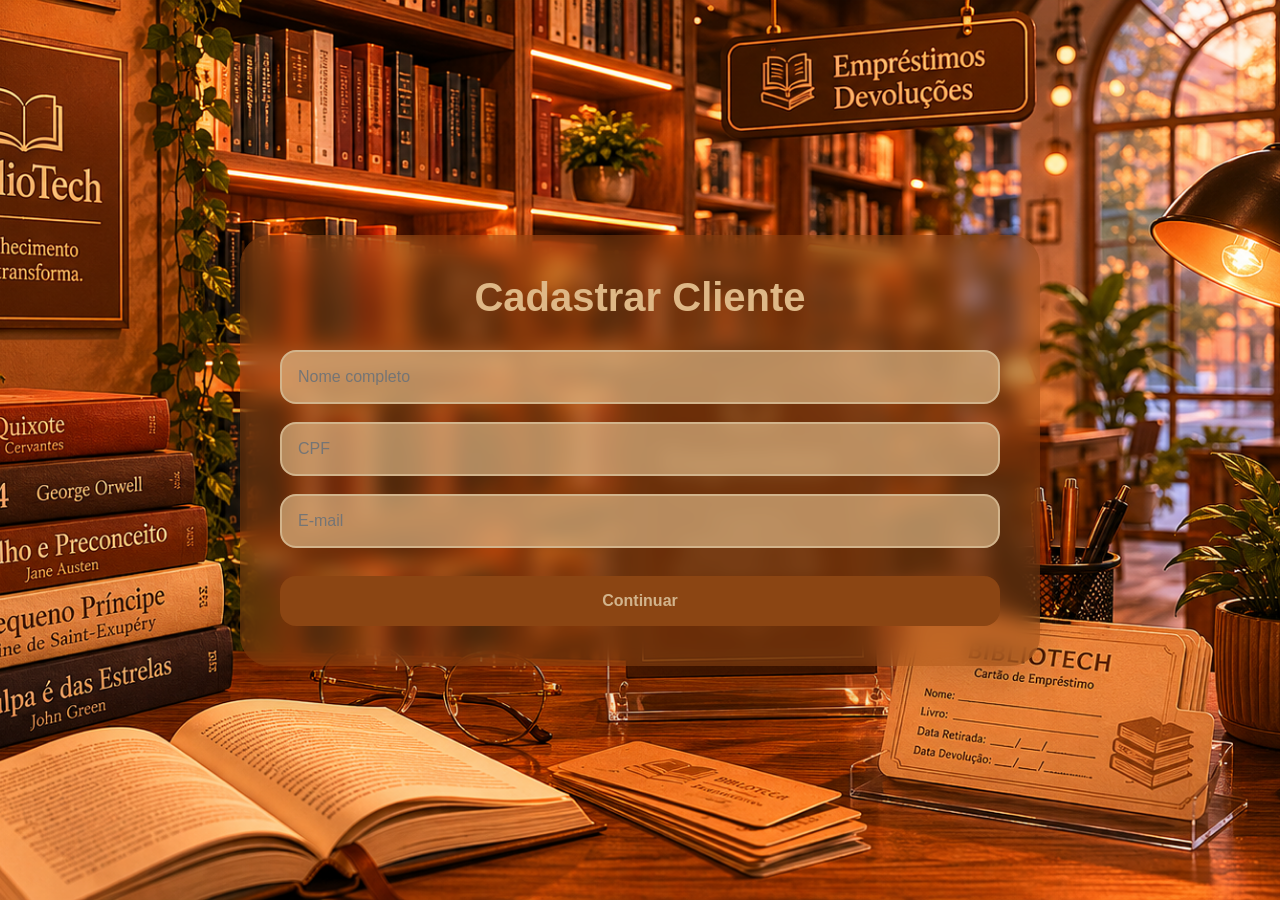
==== index.html @ 50bdaf0d "index" ====
<!DOCTYPE html>
<html lang="pt-BR">
<head>
    <meta charset="UTF-8">
    <meta name="viewport" content="width=device-width, initial-scale=1.0">
    <title>Cadastro BiblioTech</title>

    <link rel="stylesheet" href="style.css">
</head>
<body>

    <div class="pagina">

        <div class="card">

            <h1>Cadastrar Cliente</h1>

            <input
                type="text"
                id="nome"
                placeholder="Nome completo"
            >

            <input
                type="text"
                id="cpf"
                placeholder="CPF"
            >

            <input
                type="email"
                id="email"
                placeholder="E-mail"
            >

            <button onclick="cadastrarCliente()">
                Continuar
            </button>

        </div>

    </div>

    <script src="js/cliente.js"></script>

</body>
</html>
---- style.css ----
* {
    margin: 0;
    padding: 0;
    box-sizing: border-box;
}

body {
    font-family: Arial, Helvetica, sans-serif;
    min-height: 100vh;
    background: url("img/bi.png");
    background-size: cover;
    background-position: center;
    background-repeat: no-repeat;
    display: flex;
    justify-content: center;
    align-items: center;
    padding: 40px;
    color: #DEB887;
}

.pagina {
    width: 100%;
    display: flex;
    justify-content: center;
    align-items: center;
}

.card {
    width: 100%;
    max-width: 800px;
    background: #8b451377;
    backdrop-filter: blur(10px);
    border-radius: 30px;
    padding: 40px;
    box-shadow: 0 20px 40px rgba(0, 0, 0, 0.15);
    animation: aparecer 0.5s ease;
}

@keyframes aparecer {
    from {
        opacity: 0;
        transform: translateY(20px);
    }

    to {
        opacity: 1;
        transform: translateY(0);
    }
}

h1 {
    text-align: center;
    font-size: 2.5rem;
    margin-bottom: 30px;
    color: #DEB887;
}

h2 {
    margin-bottom: 20px;
    color: #DEB887;
}

/*cadastro*/
input,
select {
    width: 100%;
    padding: 16px;
    margin-bottom: 18px;
    border-radius: 16px;
    border: 2px solid #D2B48C;
    background: #deb887ab;
    font-size: 1rem;
    transition: 0.3s;
    outline: none;
}

input:focus,
select:focus {
    border-color: #8B4513;
    background: #D2B48C;
}

button {
    width: 100%;
    padding: 16px;
    border: none;
    border-radius: 16px;
    background: #8B4513;
    color: #D2B48C;
    font-size: 1rem;
    font-weight: bold;
    cursor: pointer;
    transition: 0.3s;
    margin-top: 10px;
}

button:hover {
    transform: translateY(-3px);
}

/*buscar livro*/
.busca-container {
    display: flex;
    flex-direction: column;
    gap: 15px;
    margin-bottom: 30px;
}

.busca-container input {
    margin-bottom: 0;
}


#resultadoLivros {
    display: grid;
    grid-template-columns:
        repeat(auto-fit, minmax(220px, 1fr));
    gap: 25px;
}

.livro-card {
    background: #CD853F;
    border-radius: 24px;
    overflow: hidden;
    box-shadow: 0 10px 20px #452213;
    transition: 0.3s;
    text-align: center;
    padding-bottom: 20px;
}

.livro-card:hover {
    transform:
        translateY(-8px) scale(1.02);
}

.livro-card img {
    width: 100%;
    height: 320px;
    object-fit: cover;
}

.livro-card h3 {
    padding: 15px 15px 8px;
    font-size: 1.1rem;
    color: #452213
}

.livro-card p {
    color: #452213;
    margin-bottom: 15px;
    padding: 0 15px;
}

.livro-card button {
    width: 85%;
}

/*clientes*/
.cliente-card {
    background: #CD853F;
    border-radius: 20px;
    padding: 20px;
    text-align: center;
    margin-bottom: 25px;
    color: #452213
}

/*livro selecionado*/
.livro-selecionado-card {
    background: #CD853F;
    border-radius: 24px;
    padding: 25px;
    text-align: center;
    margin-bottom: 25px;
    box-shadow:
        0 5px 15px rgba(0, 0, 0, 0.05);
    color: #452213;
}

.livro-selecionado-card img {
    width: 180px;
    border-radius: 20px;
    margin-bottom: 20px;
}

/*emprestimo*/
#listaEmprestimos {
    display: grid;
    grid-template-columns: repeat(auto-fit, minmax(240px, 1fr));
    gap: 25px;
    margin-top: 30px;
}

.emprestimo-card {
    background: #CD853F;
    border-radius: 24px;
    padding: 20px;
    text-align: center;
    transition: 0.3s;
}

.emprestimo-card:hover {
    transform: translateY(-5px);
}

.emprestimo-card img {
    width: 150px;
    height: 220px;
    object-fit: cover;
    border-radius: 16px;
    margin-bottom: 15px;
}

.emprestimo-card h3 {
    margin-bottom: 10px;
    color: #452213;
}

.emprestimo-card p {
    margin-bottom: 8px;
    color: #452213;
}

.emprestimo-card button {
    background: #8B4513;
}

hr {
    margin: 40px 0;
    border: none;
    border-top: 1px solid #e5e7eb;
}


@media (max-width: 768px) {
    body {
        padding: 20px;
    }

    .card {
        padding: 25px;
    }

    h1 {
        font-size: 2rem;
    }

    .busca-container {
        flex-direction: column;
    }

    .livro-card img {
        height: 280px;
    }
}
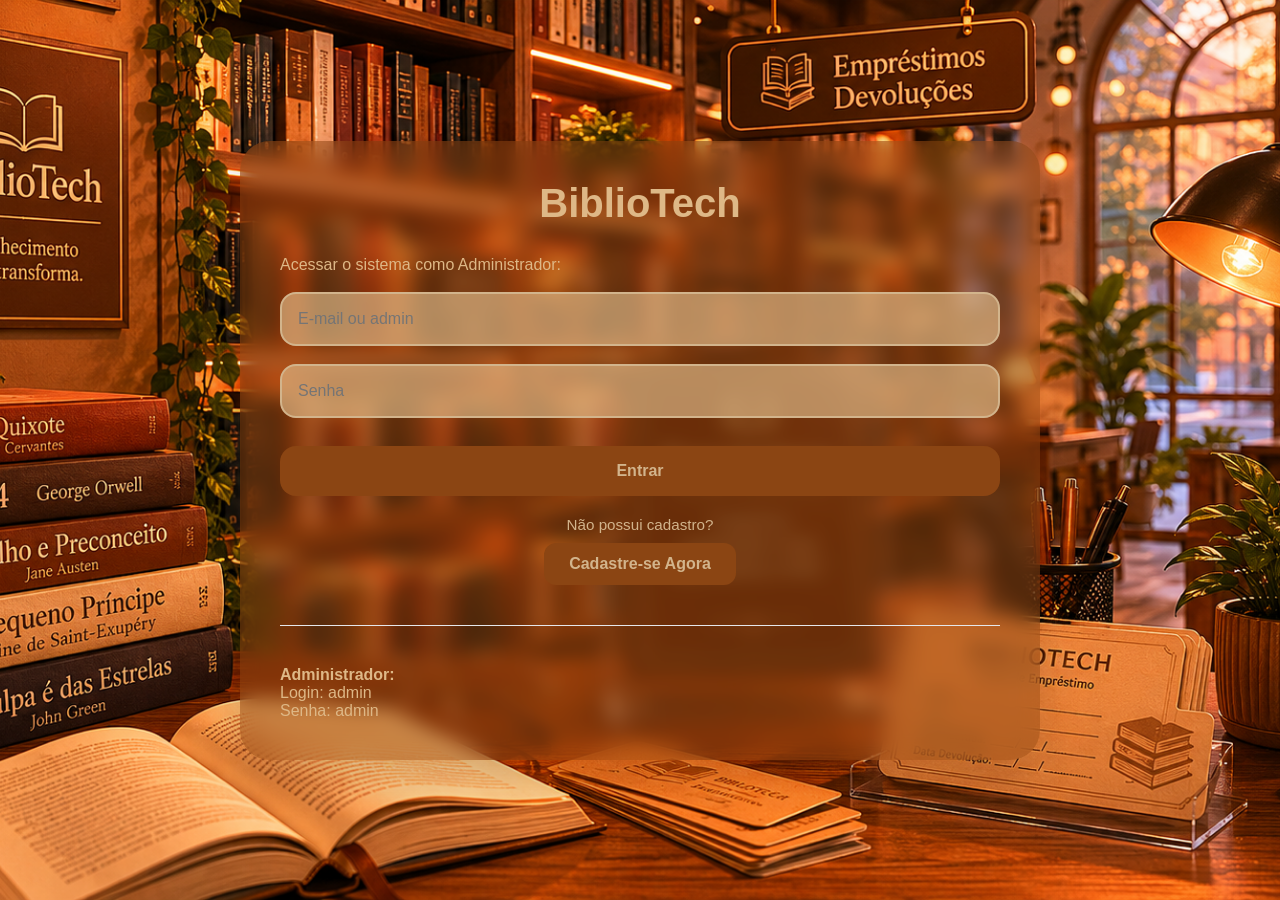
==== commit 83a458a2: "biblioTech 2.0" ====
--- a/index.html
+++ b/index.html
@@ -1,47 +1,56 @@
 <!DOCTYPE html>
 <html lang="pt-BR">
+
 <head>
     <meta charset="UTF-8">
     <meta name="viewport" content="width=device-width, initial-scale=1.0">
-    <title>Cadastro BiblioTech</title>
+    <title>Login - BiblioTech</title>
 
     <link rel="stylesheet" href="style.css">
 </head>
+
 <body>
 
     <div class="pagina">
 
         <div class="card">
 
-            <h1>Cadastrar Cliente</h1>
+            <h1>BiblioTech</h1>
 
-            <input
-                type="text"
-                id="nome"
-                placeholder="Nome completo"
-            >
+            <p>Acessar o sistema como Administrador:</p>
+<br>
+            <input type="text" id="email" placeholder="E-mail ou admin">
 
-            <input
-                type="text"
-                id="cpf"
-                placeholder="CPF"
-            >
+            <input type="password" id="senha" placeholder="Senha">
 
-            <input
-                type="email"
-                id="email"
-                placeholder="E-mail"
-            >
+            <button onclick="fazerLogin()">
+                Entrar
+            </button>
 
-            <button onclick="cadastrarCliente()">
-                Continuar
-            </button>
+            <div class="cadastro-link">
+
+                <span>Não possui cadastro?</span>
+
+                <a href="cadastro.html">
+                    Cadastre-se Agora
+                </a>
+
+            </div>
+
+            <hr>
+
+            <p>
+                <strong>Administrador:</strong><br>
+                Login: admin<br>
+                Senha: admin
+            </p>
 
         </div>
 
     </div>
 
-    <script src="js/cliente.js"></script>
+    <script src="js/login.js"></script>
 
 </body>
+
 </html>
--- a/style.css
+++ b/style.css
@@ -252,4 +252,32 @@
     .livro-card img {
         height: 280px;
     }
-}+}
+
+.cadastro-link {
+    margin-top: 20px;
+    text-align: center;
+}
+
+.cadastro-link span {
+    display: block;
+    margin-bottom: 10px;
+    color: #D2B48C;
+    font-size: 0.95rem;
+}
+
+.cadastro-link a {
+    display: inline-block;
+    text-decoration: none;
+    background: #8B4513;
+    color: #D2B48C;
+    padding: 12px 25px;
+    border-radius: 12px;
+    font-weight: bold;
+    transition: 0.3s;
+}
+
+.cadastro-link a:hover {
+    transform: translateY(-3px);
+    box-shadow: 0 5px 15px rgba(0,0,0,0.2);
+}
